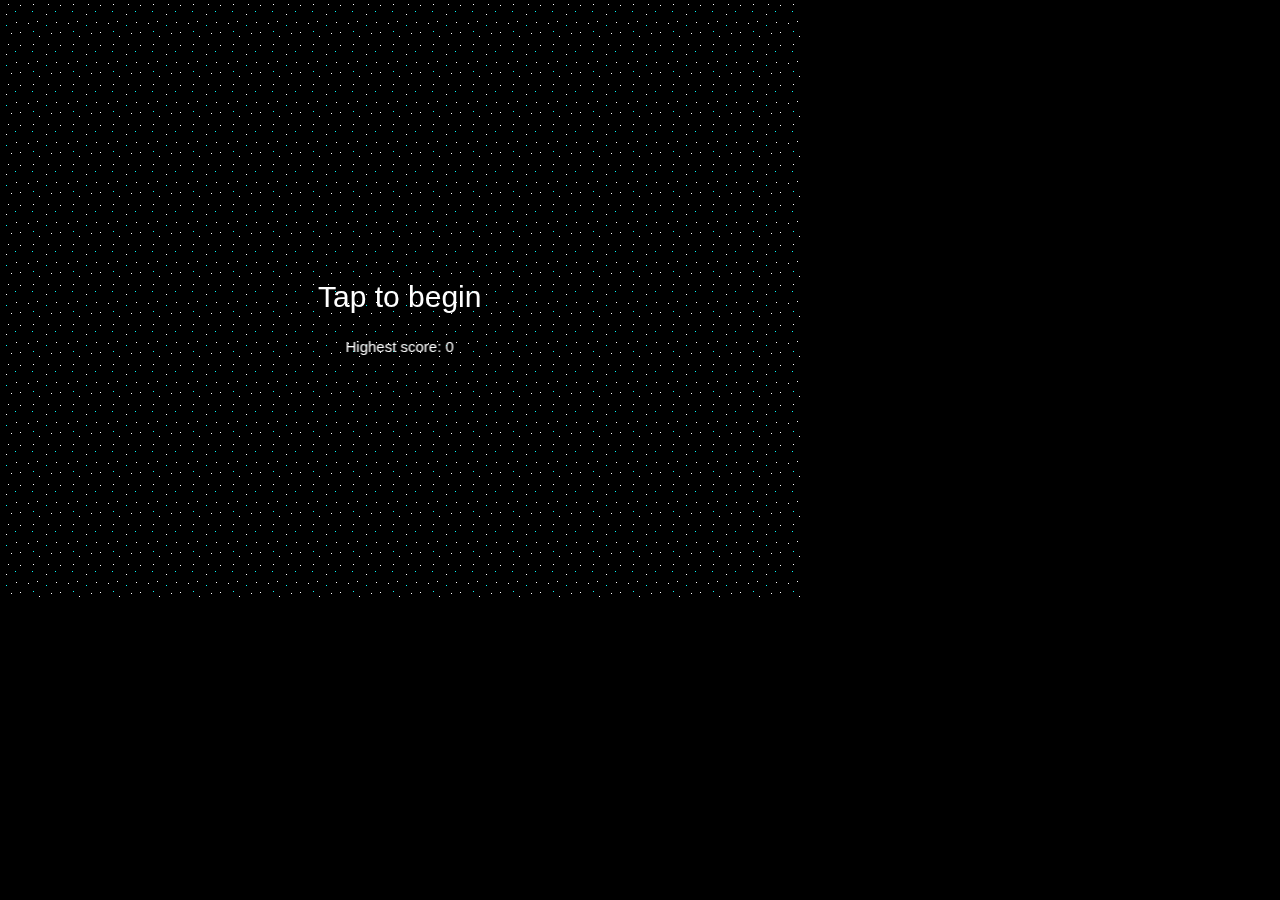
==== index2.html @ 29dba35e "Refactoring file structure." ====
<!DOCTYPE html>
<html>

	<head>
    <meta name="description" content="Phaser.js game demo" />
    <meta charset="utf-8">
    <title>Phaser.js game demo</title>
    <!--<script src="https://cdnjs.cloudflare.com/ajax/libs/phaser/2.6.2/phaser.min.js" type="text/javascript"></script>-->
		<script src="js/libraries/phaser.js" type="text/javascript" ></script>
		<script src="js/states/boot.js" type="text/javascript" ></script>
		<script src="js/states/preload.js" type="text/javascript" ></script>
		<script src="js/states/main-menu.js" type="text/javascript" ></script>
		<script src="js/states/game.js" type="text/javascript" ></script>
		<style>
		  body {
		    padding: 0px;
		    margin: 0px;
		  }
		</style>
	</head>

	<body>  
		<!-- include the main game file -->
		<script src="js/main.js" type="text/javascript" ></script>
	</body>
</html>
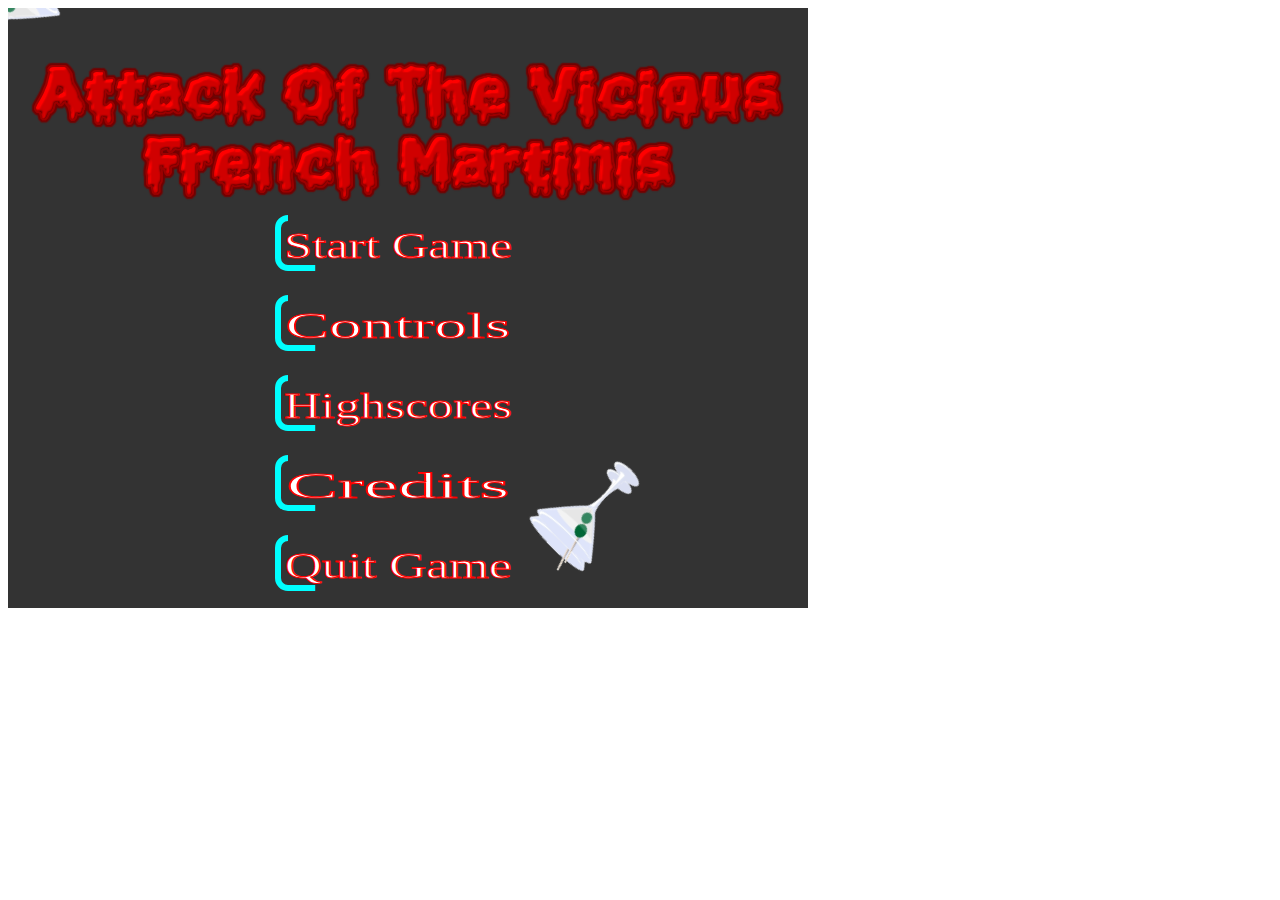
==== commit b3b05267: "Adding menu..." ====
--- a/index2.html
+++ b/index2.html
@@ -1,26 +1,16 @@
 <!DOCTYPE html>
 <html>
 
-	<head>
-    <meta name="description" content="Phaser.js game demo" />
+<head>
+    <meta name="description" content="Attack Of The Vicious French Martinis" />
     <meta charset="utf-8">
-    <title>Phaser.js game demo</title>
-    <!--<script src="https://cdnjs.cloudflare.com/ajax/libs/phaser/2.6.2/phaser.min.js" type="text/javascript"></script>-->
-		<script src="js/libraries/phaser.js" type="text/javascript" ></script>
-		<script src="js/states/boot.js" type="text/javascript" ></script>
-		<script src="js/states/preload.js" type="text/javascript" ></script>
-		<script src="js/states/main-menu.js" type="text/javascript" ></script>
-		<script src="js/states/game.js" type="text/javascript" ></script>
-		<style>
-		  body {
-		    padding: 0px;
-		    margin: 0px;
-		  }
-		</style>
-	</head>
+    <title>Attack Of The Vicious French Martinis</title>
+    <script src="scripts/libraries/phaser.js" type="text/javascript"></script>
+	<link rel="stylesheet" type="text/css" href="styles/main-menu.css">
+</head>
 
-	<body>  
-		<!-- include the main game file -->
-		<script src="js/main.js" type="text/javascript" ></script>
-	</body>
-</html>
+<body>
+    <script src="scripts/main-menu.js" type="text/javascript"></script>
+</body>
+
+</html>--- a/styles/main-menu.css
+++ b/styles/main-menu.css
@@ -0,0 +1,44 @@
+svg{
+  background: #333;
+  text-align: center;
+}
+
+#logo {
+  background: url("../assets/images/logo.png");
+ }
+
+.button-text {
+  stroke-width: 1px;
+}
+
+.button {
+  fill: transparent;
+  stroke-dasharray: 140 540;
+  stroke-dashoffset: -474;
+  stroke-width: 6px;
+  stroke: #00ffff;
+}
+
+.info-panel {
+  fill: #333;
+  stroke-width: 6px;
+  stroke: #686868;
+}
+
+@keyframes draw {
+  0% {
+    stroke-dasharray: 140 540;
+    stroke-dashoffset: -474;
+    stroke-width: 6px;
+  }
+  100% {
+    stroke-dasharray: 760;
+    stroke-dashoffset: 0;
+    stroke-width: 2px;
+  }
+}
+
+.button:hover   {
+  -webkit-animation: 0.5s draw linear forwards;
+  animation: 0.5s draw linear forwards;
+}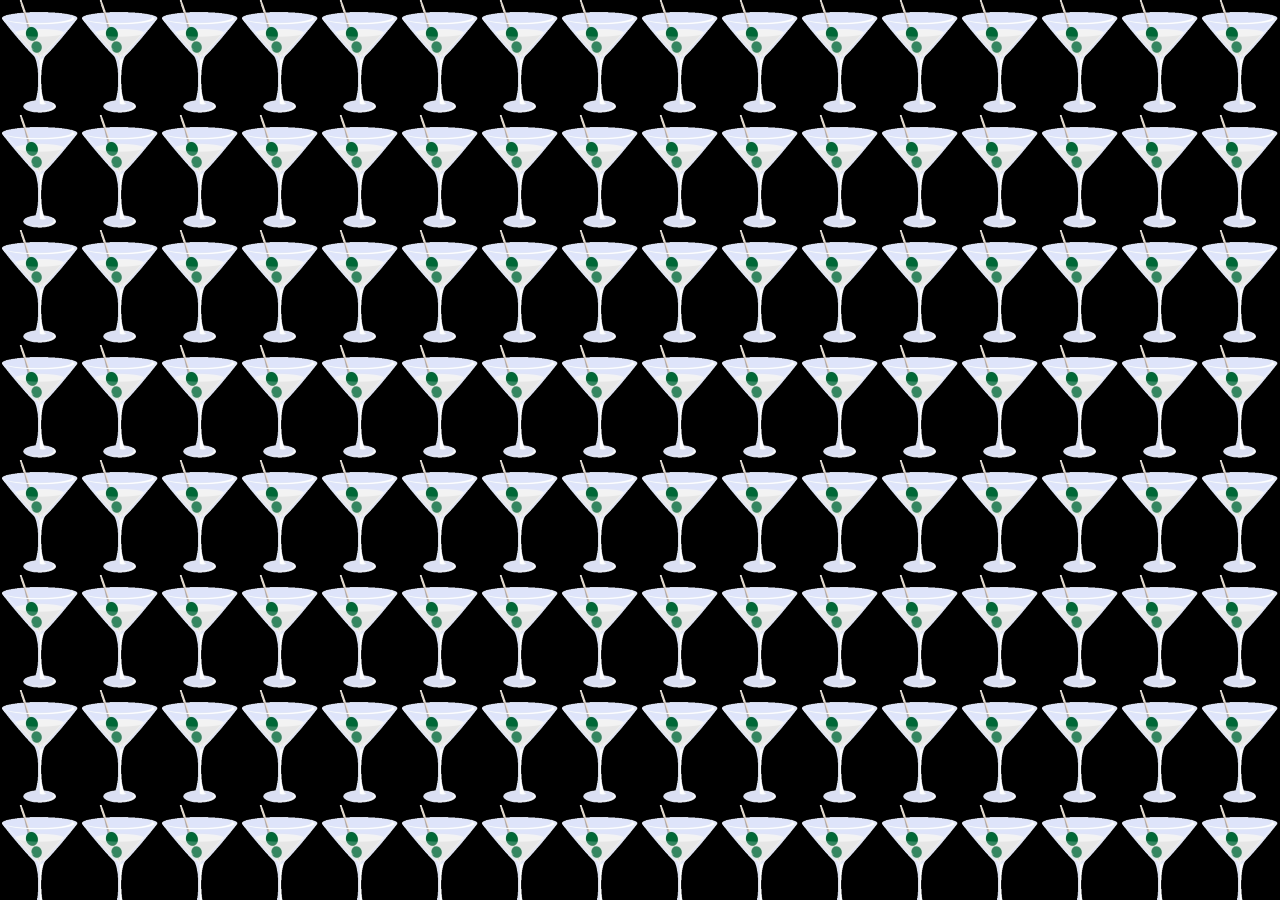
==== commit f1ffb666: "Sync up" ====
--- a/index2.html
+++ b/index2.html
@@ -5,12 +5,10 @@
     <meta name="description" content="Attack Of The Vicious French Martinis" />
     <meta charset="utf-8">
     <title>Attack Of The Vicious French Martinis</title>
-    <script src="scripts/libraries/phaser.js" type="text/javascript"></script>
-	<link rel="stylesheet" type="text/css" href="styles/main-menu.css">
+    <script src="./scripts/main.js" type="text/javascript"></script>
 </head>
 
 <body>
-    <script src="scripts/main-menu.js" type="text/javascript"></script>
 </body>
 
 </html>